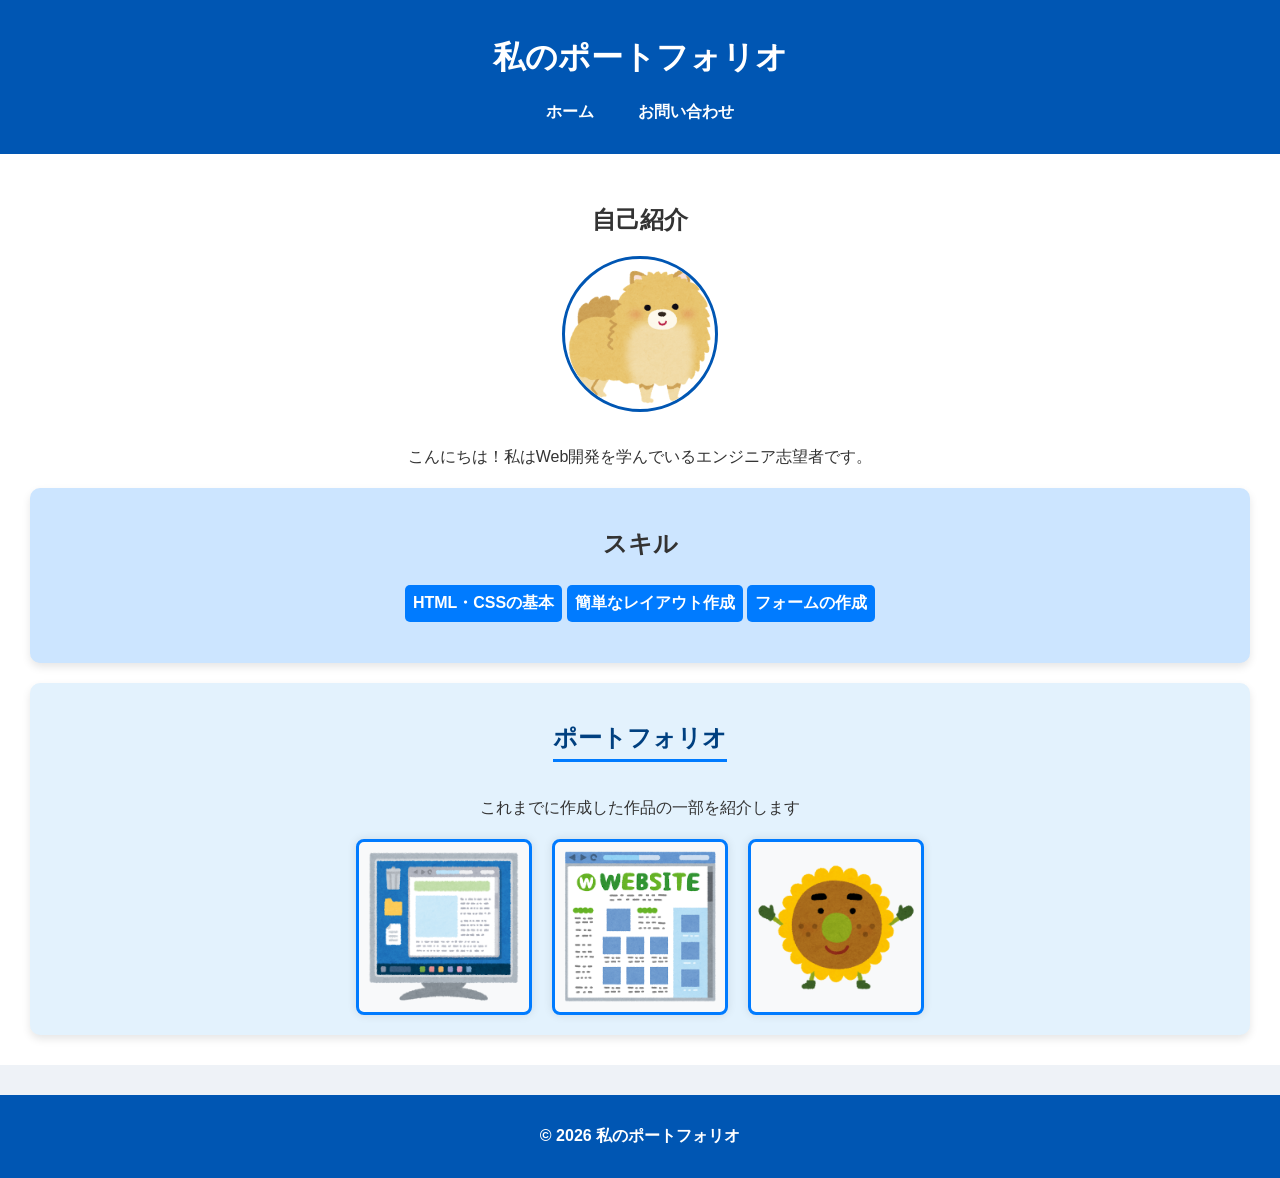
==== index.html @ dca86c33 "first commit" ====
<!DOCTYPE html>
<html lang="ja">
<head>
    <meta charset="UTF-8">
    <meta name="viewport" content="width=device-width, initial-scale=1.0">
    <title>ポートフォリオ</title>
    <link rel="stylesheet" href="style.css">
</head>
<body>
    <header>
        <h1>私のポートフォリオ</h1>
        <nav>
            <ul class="nav-list">
                <li><a href="index.html">ホーム</a></li>
                <li><a href="contact.html">お問い合わせ</a></li>
            </ul>
        </nav>
    </header>
    <main>
        <section class="profile">
            <h2>自己紹介</h2>
            <img src="dog_pome.png" alt="プロフィール写真" class="profile-img">
            <p>こんにちは！私はWeb開発を学んでいるエンジニア志望者です。</p>
        </section>
        <section class="skills">
            <h2>スキル</h2>
            <ul class="skill-list" style="list-style: none; padding: 0">
                <li>HTML・CSSの基本</li>
                <li>簡単なレイアウト作成</li>
                <li>フォームの作成</li>
            </ul>
        </section>
        <section class="portfolio">
            <h2>ポートフォリオ</h2>
            <p>これまでに作成した作品の一部を紹介します</p>
            <div class="portfolio-items">
                <img src="display_monitor_computer.png" alt="作品１">
                <img src="website_normal.png" alt="作品2">
                <img src="himawari.png" alt="作品3">
            </div>
        </section>
    </main>
    <footer>
        <p>&copy; 2026 私のポートフォリオ</p>
    </footer>
</body>
</html>
---- style.css ----
body{
    font-family: 'Gill Sans', 'Gill Sans MT', Calibri, 'Trebuchet MS', sans-serif,sans-serif;
    margin: 0;
    padding: 0;
    background-color: #eef2f7;
    color: #333;
}

header {
    background-color: #0056b3;
    color: white;
    padding: 15px 0;
    text-align: center;
}

.nav-list {
    list-style: none;
    padding: 0;
    text-align: center;
}

.nav-list li {
    display: inline;
    margin: 0 20px;
}

.nav-list li a {
    color: white;
    text-decoration: none;
    font-weight: bold;
}

main {
    padding: 30px;
    text-align: center;
    background-color: #ffffff;
}

.profile-img {
    width: 150px;
    border-radius: 50%;
    margin-bottom: 15px;
    border: 3px solid #0056b3;
}

.skills {
    background-color: #cce5ff;
    padding: 20px;
    border-radius: 10px;
    margin-top: 20px;
    box-shadow: 0px 4px 8px rgba(0,0,0,0.1);
}

.skill-list {
    list-style: none;
    padding: 0;
    font-weight: bold;
    color: #004080;
}

.skill-list li {
    background: #007bff;
    color: white;
    padding: 8px;
    margin: 5px 0;
    border-radius: 5px;
    display: inline-block;
}

.portfolio {
    background-color: #e3f2fd;
    padding: 20px;
    border-radius: 10px;
    margin-top: 20px;
    box-shadow: 0px 4px 8px rgba(0,0,0,0.1);
}

.portfolio h2 {
    color: #004080;
    border-bottom: 3px solid #007bff;
    display: inline-block;
    padding-bottom: 5px;
}

.portfolio-items {
    display: flex;
    justify-content: center;
    gap: 20px;
    margin-top: 20px;
}

.portfolio-items img {
    width: 160px;
    height: 160px;
    border-radius: 8px;
    border: 3px solid #007bff;
    background-color: #f8f9fa;
    padding: 5px;
    box-shadow: 0px 0px 10px rgba(0,0,0,0.1);
}

.contact-form {
    max-width: 400px;
    margin: auto;
    background: white;
    padding: 20px;
    border-radius: 8px;
    box-shadow: 0px 0px 10px rgba(0,0,0,0.2);
}

label, input, textarea, button {
    display: block;
    width: 100%;
    margin-bottom: 12px;
}

button {
    background-color: #0056b3;
    color: white;
    padding: 12px;
    border: none;
    border-radius: 5px;
    cursor: pointer;
    font-size: 16px;
}

footer {
    text-align: center;
    padding: 15px;
    background-color: #0056b3;
    color: white;
    margin-top: 30px;
    font-weight: bold;
}
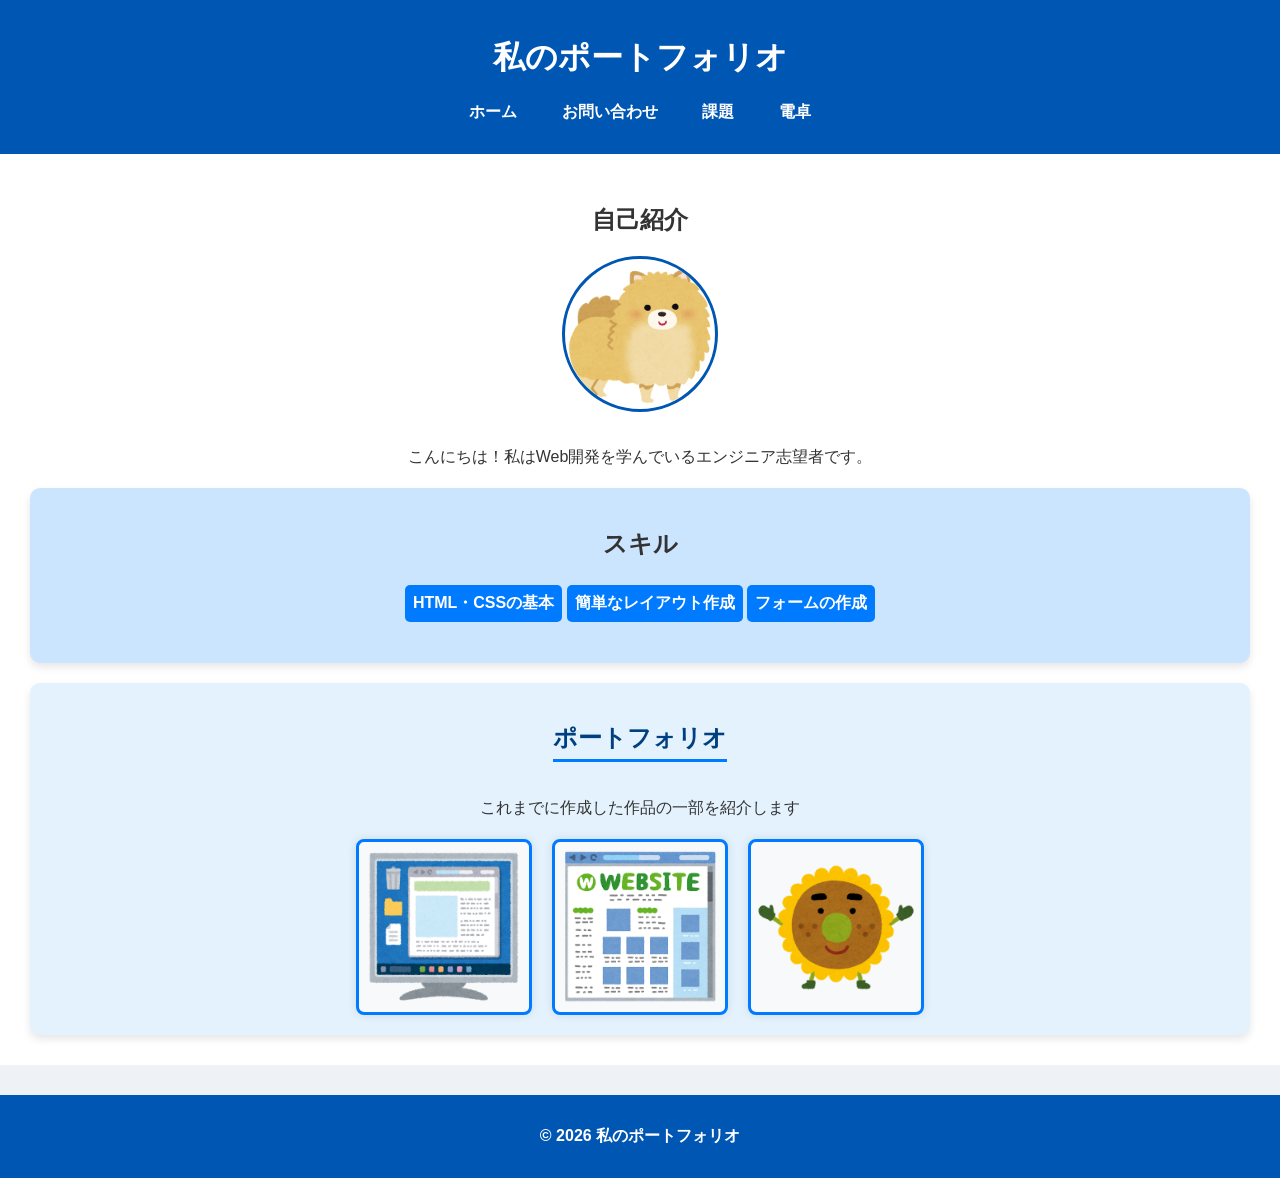
==== commit 16f7d598: "update files" ====
--- a/index.html
+++ b/index.html
@@ -4,7 +4,7 @@
     <meta charset="UTF-8">
     <meta name="viewport" content="width=device-width, initial-scale=1.0">
     <title>ポートフォリオ</title>
-    <link rel="stylesheet" href="style.css">
+    <link rel="stylesheet" href="start_folder/css/style.css">
 </head>
 <body>
     <header>
@@ -12,14 +12,16 @@
         <nav>
             <ul class="nav-list">
                 <li><a href="index.html">ホーム</a></li>
-                <li><a href="contact.html">お問い合わせ</a></li>
+                <li><a href="start_folder/contact.html">お問い合わせ</a></li>
+                <li><a href="start_folder/work.html">課題</a></li>
+                <li><a href="">電卓</a></li>
             </ul>
         </nav>
     </header>
     <main>
         <section class="profile">
             <h2>自己紹介</h2>
-            <img src="dog_pome.png" alt="プロフィール写真" class="profile-img">
+            <img src="start_folder/img/dog_pome.png" alt="プロフィール写真" class="profile-img">
             <p>こんにちは！私はWeb開発を学んでいるエンジニア志望者です。</p>
         </section>
         <section class="skills">
@@ -34,9 +36,9 @@
             <h2>ポートフォリオ</h2>
             <p>これまでに作成した作品の一部を紹介します</p>
             <div class="portfolio-items">
-                <img src="display_monitor_computer.png" alt="作品１">
-                <img src="website_normal.png" alt="作品2">
-                <img src="himawari.png" alt="作品3">
+                <img src="start_folder/img/display_monitor_computer.png" alt="作品１">
+                <img src="start_folder/img/website_normal.png" alt="作品2">
+                <img src="start_folder/img/himawari.png" alt="作品3">
             </div>
         </section>
     </main>
--- a/start_folder/css/style.css
+++ b/start_folder/css/style.css
@@ -0,0 +1,134 @@
+body{
+    font-family: 'Gill Sans', 'Gill Sans MT', Calibri, 'Trebuchet MS', sans-serif,sans-serif;
+    margin: 0;
+    padding: 0;
+    background-color: #eef2f7;
+    color: #333;
+}
+
+header {
+    background-color: #0056b3;
+    color: white;
+    padding: 15px 0;
+    text-align: center;
+}
+
+.nav-list {
+    list-style: none;
+    padding: 0;
+    text-align: center;
+}
+
+.nav-list li {
+    display: inline;
+    margin: 0 20px;
+}
+
+.nav-list li a {
+    color: white;
+    text-decoration: none;
+    font-weight: bold;
+}
+
+main {
+    padding: 30px;
+    text-align: center;
+    background-color: #ffffff;
+}
+
+.profile-img {
+    width: 150px;
+    border-radius: 50%;
+    margin-bottom: 15px;
+    border: 3px solid #0056b3;
+}
+
+.skills {
+    background-color: #cce5ff;
+    padding: 20px;
+    border-radius: 10px;
+    margin-top: 20px;
+    box-shadow: 0px 4px 8px rgba(0,0,0,0.1);
+}
+
+.skill-list {
+    list-style: none;
+    padding: 0;
+    font-weight: bold;
+    color: #004080;
+}
+
+.skill-list li {
+    background: #007bff;
+    color: white;
+    padding: 8px;
+    margin: 5px 0;
+    border-radius: 5px;
+    display: inline-block;
+}
+
+.portfolio {
+    background-color: #e3f2fd;
+    padding: 20px;
+    border-radius: 10px;
+    margin-top: 20px;
+    box-shadow: 0px 4px 8px rgba(0,0,0,0.1);
+}
+
+.portfolio h2 {
+    color: #004080;
+    border-bottom: 3px solid #007bff;
+    display: inline-block;
+    padding-bottom: 5px;
+}
+
+.portfolio-items {
+    display: flex;
+    justify-content: center;
+    gap: 20px;
+    margin-top: 20px;
+}
+
+.portfolio-items img {
+    width: 160px;
+    height: 160px;
+    border-radius: 8px;
+    border: 3px solid #007bff;
+    background-color: #f8f9fa;
+    padding: 5px;
+    box-shadow: 0px 0px 10px rgba(0,0,0,0.1);
+}
+
+.contact-form {
+    max-width: 400px;
+    margin: auto;
+    background: white;
+    padding: 20px;
+    border-radius: 8px;
+    box-shadow: 0px 0px 10px rgba(0,0,0,0.2);
+}
+
+label, input, textarea, button {
+    display: block;
+    width: 100%;
+    margin-bottom: 12px;
+}
+
+button {
+    background-color: #0056b3;
+    color: white;
+    padding: 12px;
+    border: none;
+    border-radius: 5px;
+    cursor: pointer;
+    font-size: 16px;
+}
+
+footer {
+    text-align: center;
+    padding: 15px;
+    background-color: #0056b3;
+    color: white;
+    margin-top: 30px;
+    font-weight: bold;
+}
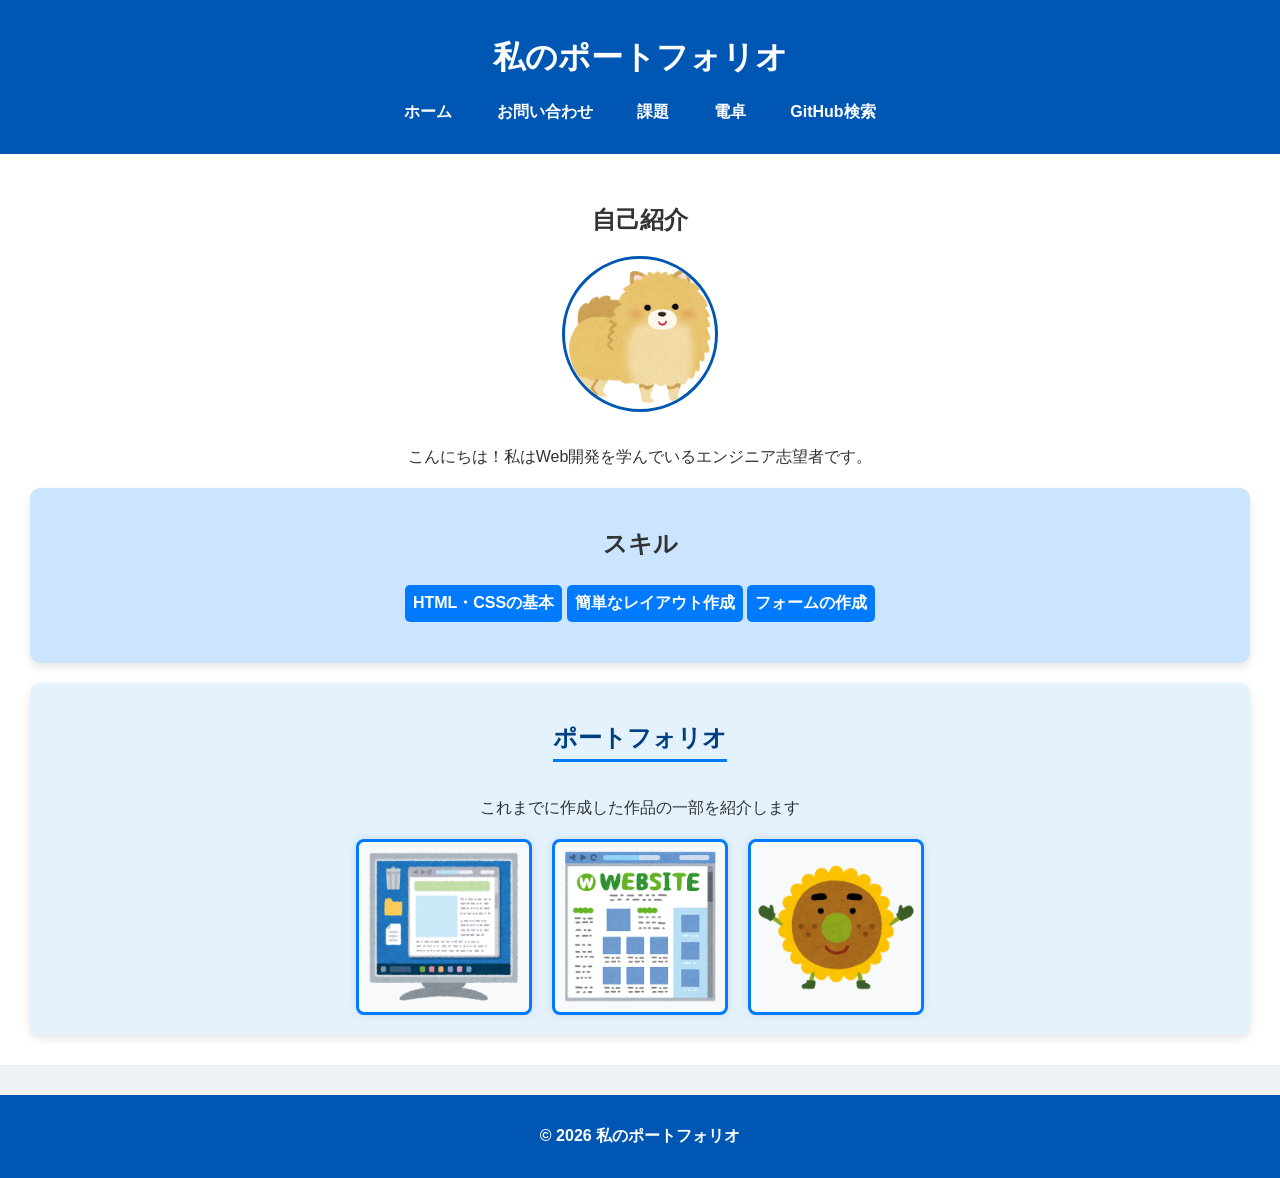
==== commit 4a584dd4: "update portfolio" ====
--- a/index.html
+++ b/index.html
@@ -14,7 +14,8 @@
                 <li><a href="index.html">ホーム</a></li>
                 <li><a href="start_folder/contact.html">お問い合わせ</a></li>
                 <li><a href="start_folder/work.html">課題</a></li>
-                <li><a href="">電卓</a></li>
+                <li><a href="start_folder/calculate.html">電卓</a></li>
+                 <li><a href="start_folder/githubresearch.html">GitHub検索</a></li>
             </ul>
         </nav>
     </header>
